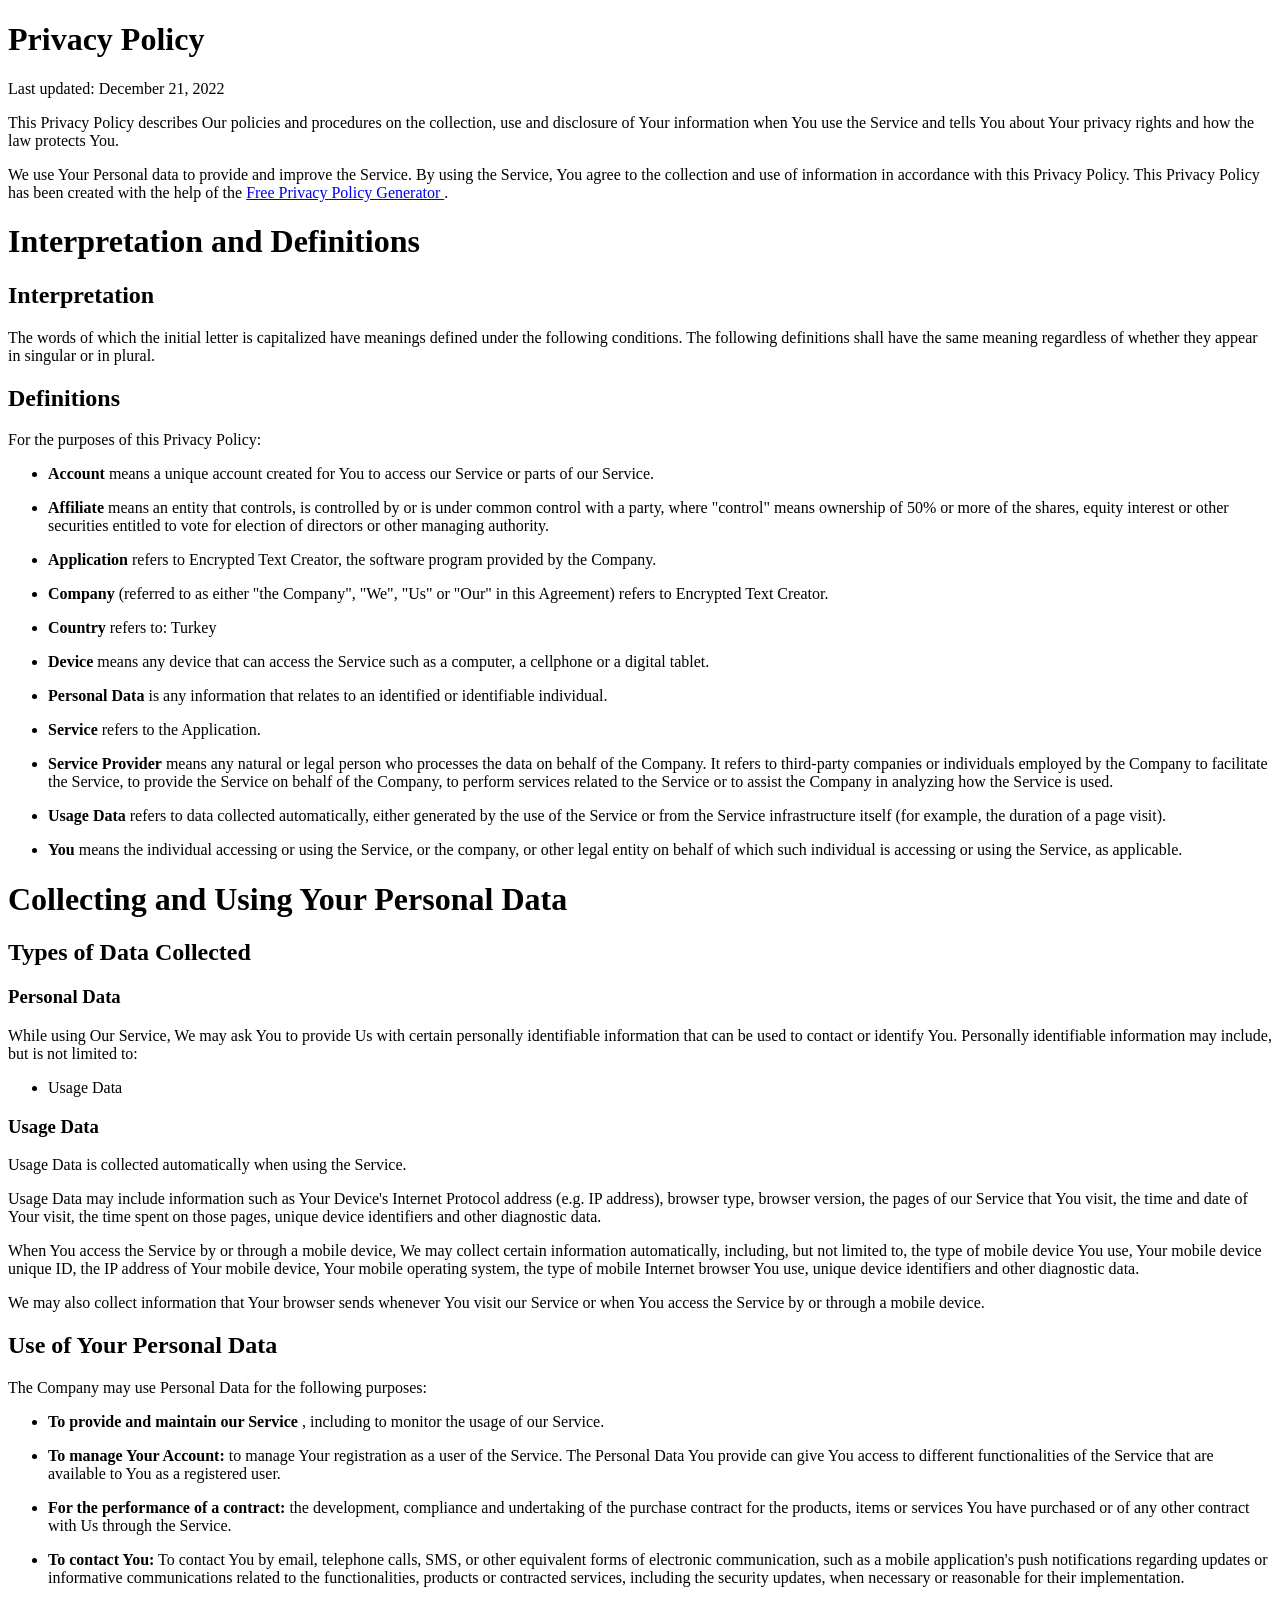
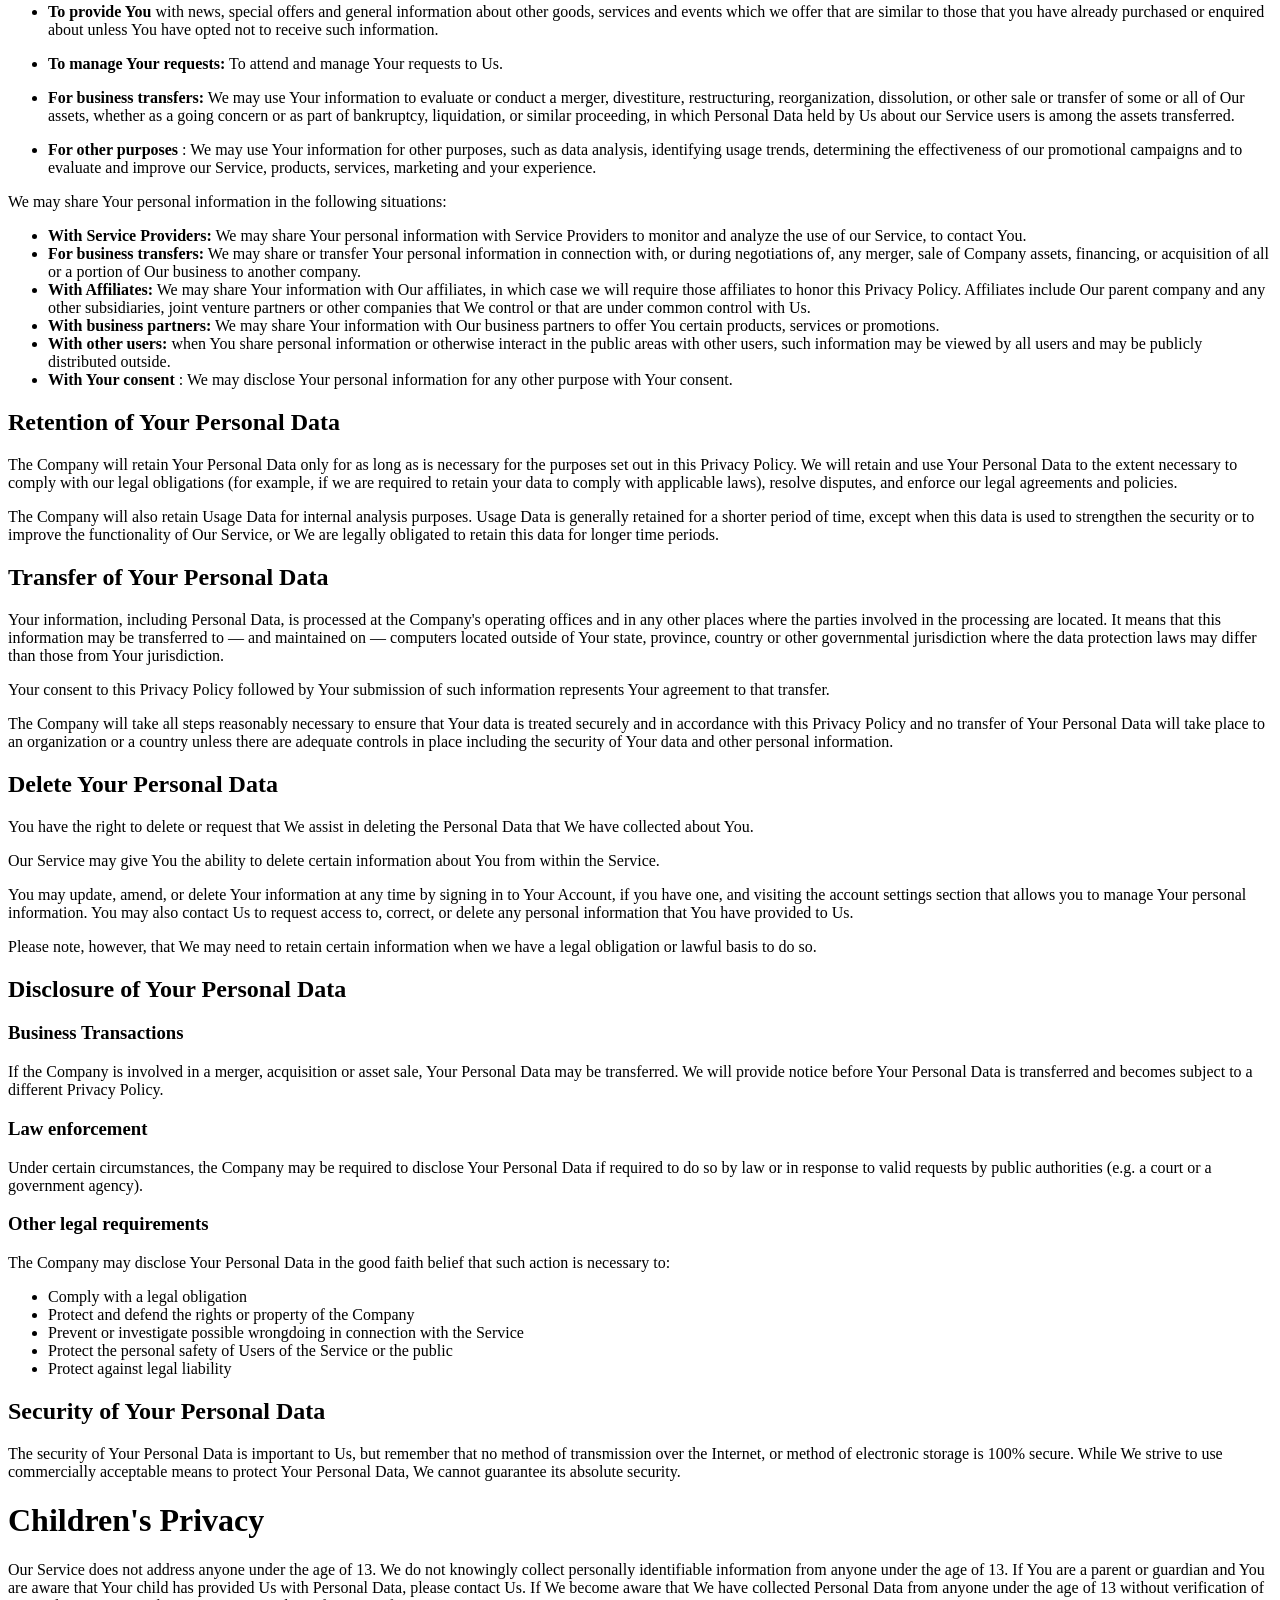
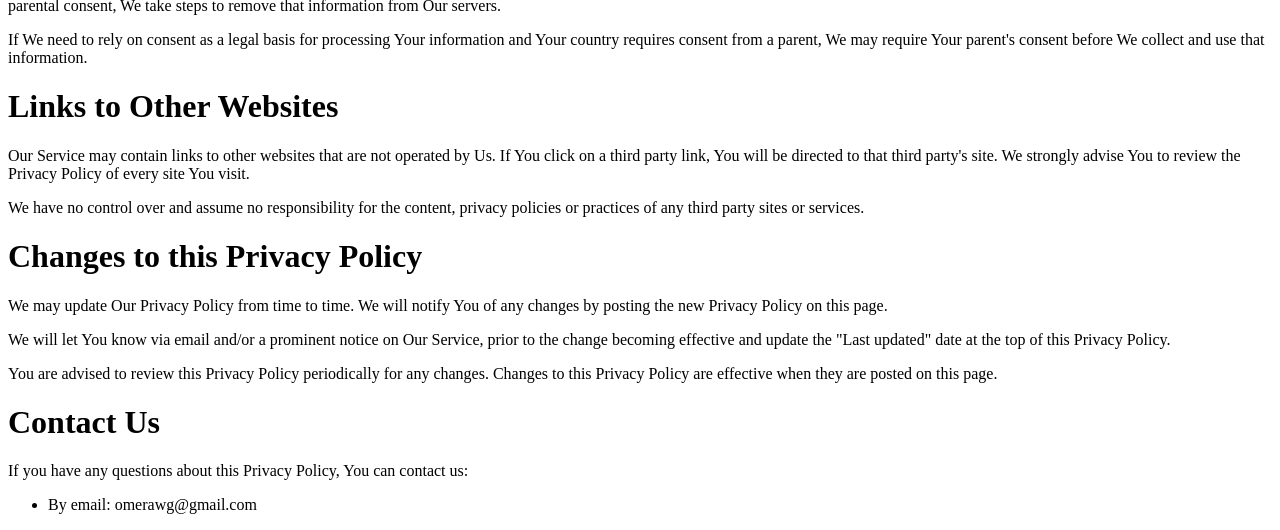
==== apps/all/privacy-policy.html @ ef310572 "new policy" ====
<!DOCTYPE html>
<html lang="en">
  <head>
    <meta charset="UTF-8" />
    <meta http-equiv="X-UA-Compatible" content="IE=edge" />
    <meta name="viewport" content="width=device-width, initial-scale=1.0" />
    <title>Document</title>
  </head>
  <body>
    <h1>Privacy Policy</h1>
    <p>Last updated: December 21, 2022</p>
    <p>
      This Privacy Policy describes Our policies and procedures on the
      collection, use and disclosure of Your information when You use the
      Service and tells You about Your privacy rights and how the law protects
      You.
    </p>
    <p>
      We use Your Personal data to provide and improve the Service. By using the
      Service, You agree to the collection and use of information in accordance
      with this Privacy Policy. This Privacy Policy has been created with the
      help of the
      <a
        href="https://www.freeprivacypolicy.com/free-privacy-policy-generator/"
        target="_blank">
        Free Privacy Policy Generator
      </a>
      .
    </p>
    <h1>Interpretation and Definitions</h1>
    <h2>Interpretation</h2>
    <p>
      The words of which the initial letter is capitalized have meanings defined
      under the following conditions. The following definitions shall have the
      same meaning regardless of whether they appear in singular or in plural.
    </p>
    <h2>Definitions</h2>
    <p>For the purposes of this Privacy Policy:</p>
    <ul>
      <li>
        <p>
          <strong>Account</strong>
          means a unique account created for You to access our Service or parts
          of our Service.
        </p>
      </li>
      <li>
        <p>
          <strong>Affiliate</strong>
          means an entity that controls, is controlled by or is under common
          control with a party, where &quot;control&quot; means ownership of 50%
          or more of the shares, equity interest or other securities entitled to
          vote for election of directors or other managing authority.
        </p>
      </li>
      <li>
        <p>
          <strong>Application</strong>
          refers to Encrypted Text Creator, the software program provided by the
          Company.
        </p>
      </li>
      <li>
        <p>
          <strong>Company</strong>
          (referred to as either &quot;the Company&quot;, &quot;We&quot;,
          &quot;Us&quot; or &quot;Our&quot; in this Agreement) refers to
          Encrypted Text Creator.
        </p>
      </li>
      <li>
        <p>
          <strong>Country</strong>
          refers to: Turkey
        </p>
      </li>
      <li>
        <p>
          <strong>Device</strong>
          means any device that can access the Service such as a computer, a
          cellphone or a digital tablet.
        </p>
      </li>
      <li>
        <p>
          <strong>Personal Data</strong>
          is any information that relates to an identified or identifiable
          individual.
        </p>
      </li>
      <li>
        <p>
          <strong>Service</strong>
          refers to the Application.
        </p>
      </li>
      <li>
        <p>
          <strong>Service Provider</strong>
          means any natural or legal person who processes the data on behalf of
          the Company. It refers to third-party companies or individuals
          employed by the Company to facilitate the Service, to provide the
          Service on behalf of the Company, to perform services related to the
          Service or to assist the Company in analyzing how the Service is used.
        </p>
      </li>
      <li>
        <p>
          <strong>Usage Data</strong>
          refers to data collected automatically, either generated by the use of
          the Service or from the Service infrastructure itself (for example,
          the duration of a page visit).
        </p>
      </li>
      <li>
        <p>
          <strong>You</strong>
          means the individual accessing or using the Service, or the company,
          or other legal entity on behalf of which such individual is accessing
          or using the Service, as applicable.
        </p>
      </li>
    </ul>
    <h1>Collecting and Using Your Personal Data</h1>
    <h2>Types of Data Collected</h2>
    <h3>Personal Data</h3>
    <p>
      While using Our Service, We may ask You to provide Us with certain
      personally identifiable information that can be used to contact or
      identify You. Personally identifiable information may include, but is not
      limited to:
    </p>
    <ul>
      <li>Usage Data</li>
    </ul>
    <h3>Usage Data</h3>
    <p>Usage Data is collected automatically when using the Service.</p>
    <p>
      Usage Data may include information such as Your Device's Internet Protocol
      address (e.g. IP address), browser type, browser version, the pages of our
      Service that You visit, the time and date of Your visit, the time spent on
      those pages, unique device identifiers and other diagnostic data.
    </p>
    <p>
      When You access the Service by or through a mobile device, We may collect
      certain information automatically, including, but not limited to, the type
      of mobile device You use, Your mobile device unique ID, the IP address of
      Your mobile device, Your mobile operating system, the type of mobile
      Internet browser You use, unique device identifiers and other diagnostic
      data.
    </p>
    <p>
      We may also collect information that Your browser sends whenever You visit
      our Service or when You access the Service by or through a mobile device.
    </p>
    <h2>Use of Your Personal Data</h2>
    <p>The Company may use Personal Data for the following purposes:</p>
    <ul>
      <li>
        <p>
          <strong>To provide and maintain our Service</strong>
          , including to monitor the usage of our Service.
        </p>
      </li>
      <li>
        <p>
          <strong>To manage Your Account:</strong>
          to manage Your registration as a user of the Service. The Personal
          Data You provide can give You access to different functionalities of
          the Service that are available to You as a registered user.
        </p>
      </li>
      <li>
        <p>
          <strong>For the performance of a contract:</strong>
          the development, compliance and undertaking of the purchase contract
          for the products, items or services You have purchased or of any other
          contract with Us through the Service.
        </p>
      </li>
      <li>
        <p>
          <strong>To contact You:</strong>
          To contact You by email, telephone calls, SMS, or other equivalent
          forms of electronic communication, such as a mobile application's push
          notifications regarding updates or informative communications related
          to the functionalities, products or contracted services, including the
          security updates, when necessary or reasonable for their
          implementation.
        </p>
      </li>
      <li>
        <p>
          <strong>To provide You</strong>
          with news, special offers and general information about other goods,
          services and events which we offer that are similar to those that you
          have already purchased or enquired about unless You have opted not to
          receive such information.
        </p>
      </li>
      <li>
        <p>
          <strong>To manage Your requests:</strong>
          To attend and manage Your requests to Us.
        </p>
      </li>
      <li>
        <p>
          <strong>For business transfers:</strong>
          We may use Your information to evaluate or conduct a merger,
          divestiture, restructuring, reorganization, dissolution, or other sale
          or transfer of some or all of Our assets, whether as a going concern
          or as part of bankruptcy, liquidation, or similar proceeding, in which
          Personal Data held by Us about our Service users is among the assets
          transferred.
        </p>
      </li>
      <li>
        <p>
          <strong>For other purposes</strong>
          : We may use Your information for other purposes, such as data
          analysis, identifying usage trends, determining the effectiveness of
          our promotional campaigns and to evaluate and improve our Service,
          products, services, marketing and your experience.
        </p>
      </li>
    </ul>
    <p>We may share Your personal information in the following situations:</p>
    <ul>
      <li>
        <strong>With Service Providers:</strong>
        We may share Your personal information with Service Providers to monitor
        and analyze the use of our Service, to contact You.
      </li>
      <li>
        <strong>For business transfers:</strong>
        We may share or transfer Your personal information in connection with,
        or during negotiations of, any merger, sale of Company assets,
        financing, or acquisition of all or a portion of Our business to another
        company.
      </li>
      <li>
        <strong>With Affiliates:</strong>
        We may share Your information with Our affiliates, in which case we will
        require those affiliates to honor this Privacy Policy. Affiliates
        include Our parent company and any other subsidiaries, joint venture
        partners or other companies that We control or that are under common
        control with Us.
      </li>
      <li>
        <strong>With business partners:</strong>
        We may share Your information with Our business partners to offer You
        certain products, services or promotions.
      </li>
      <li>
        <strong>With other users:</strong>
        when You share personal information or otherwise interact in the public
        areas with other users, such information may be viewed by all users and
        may be publicly distributed outside.
      </li>
      <li>
        <strong>With Your consent</strong>
        : We may disclose Your personal information for any other purpose with
        Your consent.
      </li>
    </ul>
    <h2>Retention of Your Personal Data</h2>
    <p>
      The Company will retain Your Personal Data only for as long as is
      necessary for the purposes set out in this Privacy Policy. We will retain
      and use Your Personal Data to the extent necessary to comply with our
      legal obligations (for example, if we are required to retain your data to
      comply with applicable laws), resolve disputes, and enforce our legal
      agreements and policies.
    </p>
    <p>
      The Company will also retain Usage Data for internal analysis purposes.
      Usage Data is generally retained for a shorter period of time, except when
      this data is used to strengthen the security or to improve the
      functionality of Our Service, or We are legally obligated to retain this
      data for longer time periods.
    </p>
    <h2>Transfer of Your Personal Data</h2>
    <p>
      Your information, including Personal Data, is processed at the Company's
      operating offices and in any other places where the parties involved in
      the processing are located. It means that this information may be
      transferred to — and maintained on — computers located outside of Your
      state, province, country or other governmental jurisdiction where the data
      protection laws may differ than those from Your jurisdiction.
    </p>
    <p>
      Your consent to this Privacy Policy followed by Your submission of such
      information represents Your agreement to that transfer.
    </p>
    <p>
      The Company will take all steps reasonably necessary to ensure that Your
      data is treated securely and in accordance with this Privacy Policy and no
      transfer of Your Personal Data will take place to an organization or a
      country unless there are adequate controls in place including the security
      of Your data and other personal information.
    </p>
    <h2>Delete Your Personal Data</h2>
    <p>
      You have the right to delete or request that We assist in deleting the
      Personal Data that We have collected about You.
    </p>
    <p>
      Our Service may give You the ability to delete certain information about
      You from within the Service.
    </p>
    <p>
      You may update, amend, or delete Your information at any time by signing
      in to Your Account, if you have one, and visiting the account settings
      section that allows you to manage Your personal information. You may also
      contact Us to request access to, correct, or delete any personal
      information that You have provided to Us.
    </p>
    <p>
      Please note, however, that We may need to retain certain information when
      we have a legal obligation or lawful basis to do so.
    </p>
    <h2>Disclosure of Your Personal Data</h2>
    <h3>Business Transactions</h3>
    <p>
      If the Company is involved in a merger, acquisition or asset sale, Your
      Personal Data may be transferred. We will provide notice before Your
      Personal Data is transferred and becomes subject to a different Privacy
      Policy.
    </p>
    <h3>Law enforcement</h3>
    <p>
      Under certain circumstances, the Company may be required to disclose Your
      Personal Data if required to do so by law or in response to valid requests
      by public authorities (e.g. a court or a government agency).
    </p>
    <h3>Other legal requirements</h3>
    <p>
      The Company may disclose Your Personal Data in the good faith belief that
      such action is necessary to:
    </p>
    <ul>
      <li>Comply with a legal obligation</li>
      <li>Protect and defend the rights or property of the Company</li>
      <li>
        Prevent or investigate possible wrongdoing in connection with the
        Service
      </li>
      <li>Protect the personal safety of Users of the Service or the public</li>
      <li>Protect against legal liability</li>
    </ul>
    <h2>Security of Your Personal Data</h2>
    <p>
      The security of Your Personal Data is important to Us, but remember that
      no method of transmission over the Internet, or method of electronic
      storage is 100% secure. While We strive to use commercially acceptable
      means to protect Your Personal Data, We cannot guarantee its absolute
      security.
    </p>
    <h1>Children's Privacy</h1>
    <p>
      Our Service does not address anyone under the age of 13. We do not
      knowingly collect personally identifiable information from anyone under
      the age of 13. If You are a parent or guardian and You are aware that Your
      child has provided Us with Personal Data, please contact Us. If We become
      aware that We have collected Personal Data from anyone under the age of 13
      without verification of parental consent, We take steps to remove that
      information from Our servers.
    </p>
    <p>
      If We need to rely on consent as a legal basis for processing Your
      information and Your country requires consent from a parent, We may
      require Your parent's consent before We collect and use that information.
    </p>
    <h1>Links to Other Websites</h1>
    <p>
      Our Service may contain links to other websites that are not operated by
      Us. If You click on a third party link, You will be directed to that third
      party's site. We strongly advise You to review the Privacy Policy of every
      site You visit.
    </p>
    <p>
      We have no control over and assume no responsibility for the content,
      privacy policies or practices of any third party sites or services.
    </p>
    <h1>Changes to this Privacy Policy</h1>
    <p>
      We may update Our Privacy Policy from time to time. We will notify You of
      any changes by posting the new Privacy Policy on this page.
    </p>
    <p>
      We will let You know via email and/or a prominent notice on Our Service,
      prior to the change becoming effective and update the &quot;Last
      updated&quot; date at the top of this Privacy Policy.
    </p>
    <p>
      You are advised to review this Privacy Policy periodically for any
      changes. Changes to this Privacy Policy are effective when they are posted
      on this page.
    </p>
    <h1>Contact Us</h1>
    <p>
      If you have any questions about this Privacy Policy, You can contact us:
    </p>
    <ul>
      <li>By email: omerawg@gmail.com</li>
    </ul>
  </body>
</html>
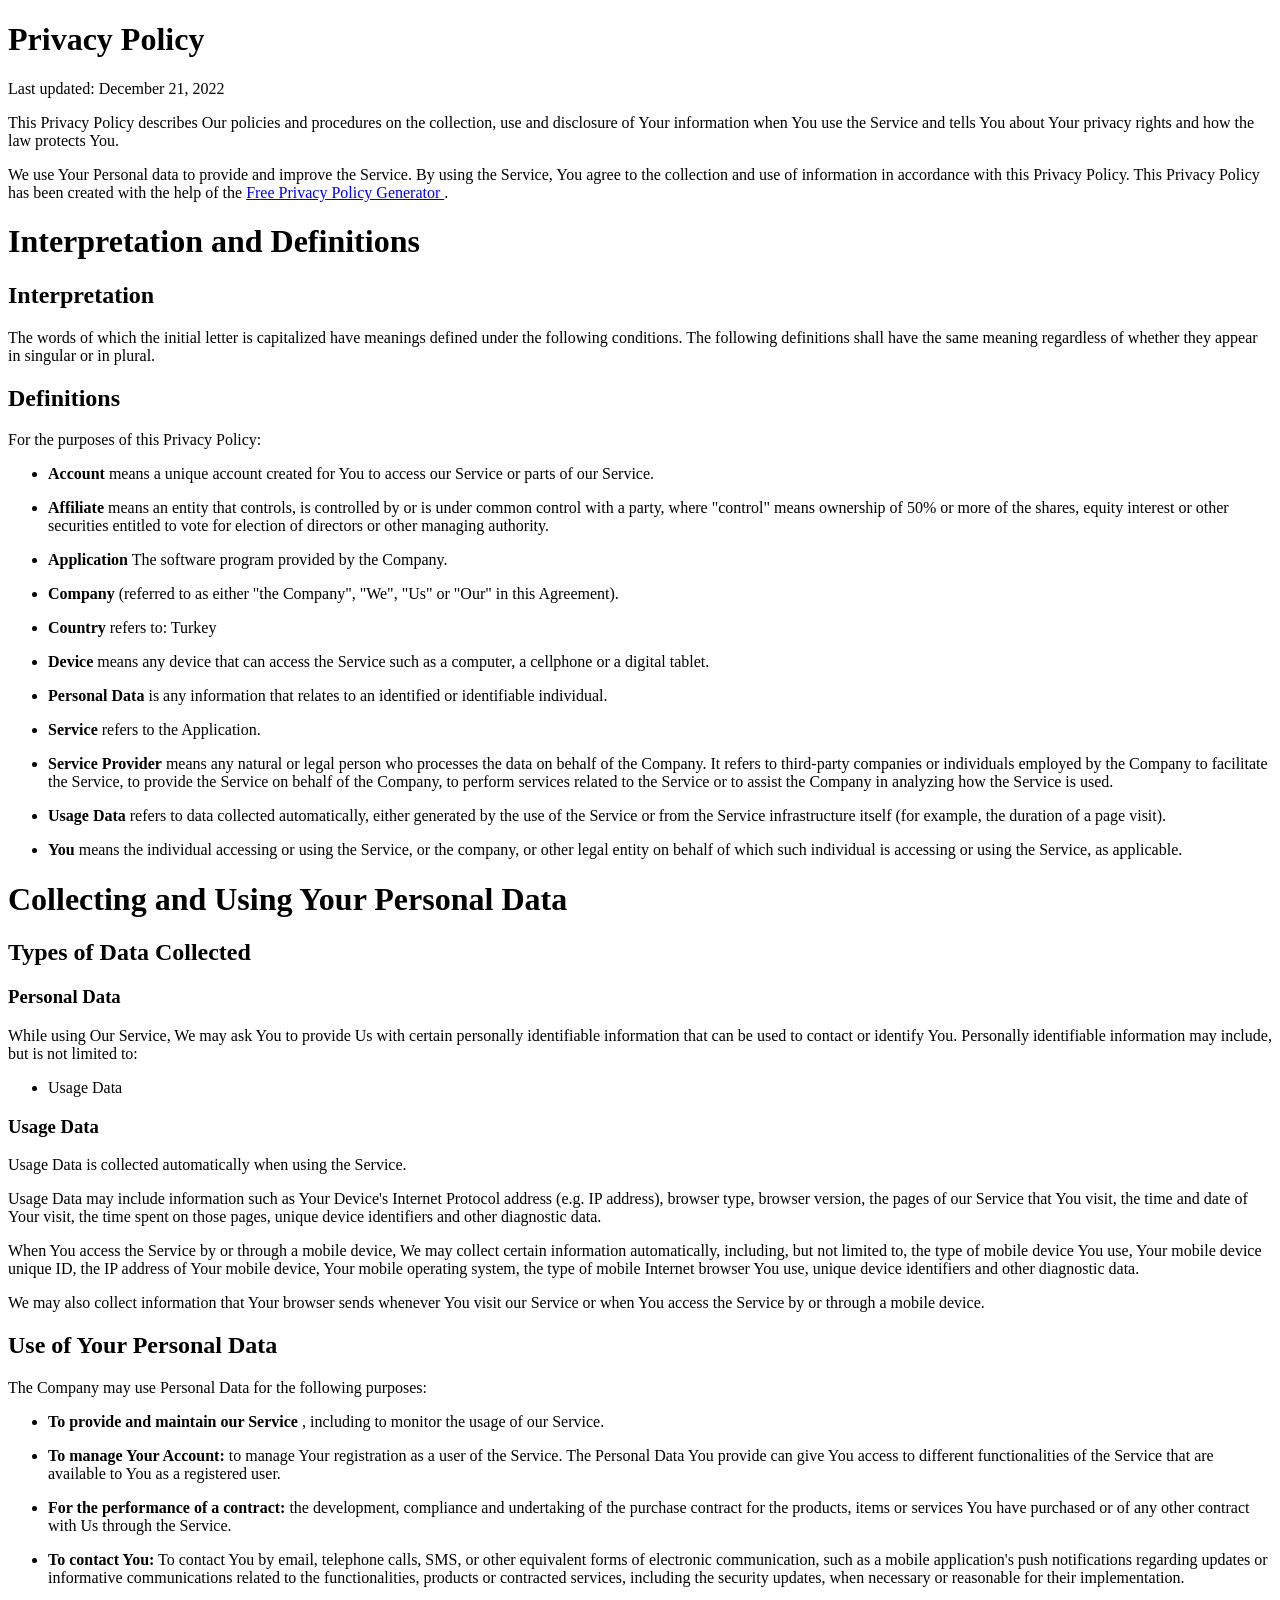
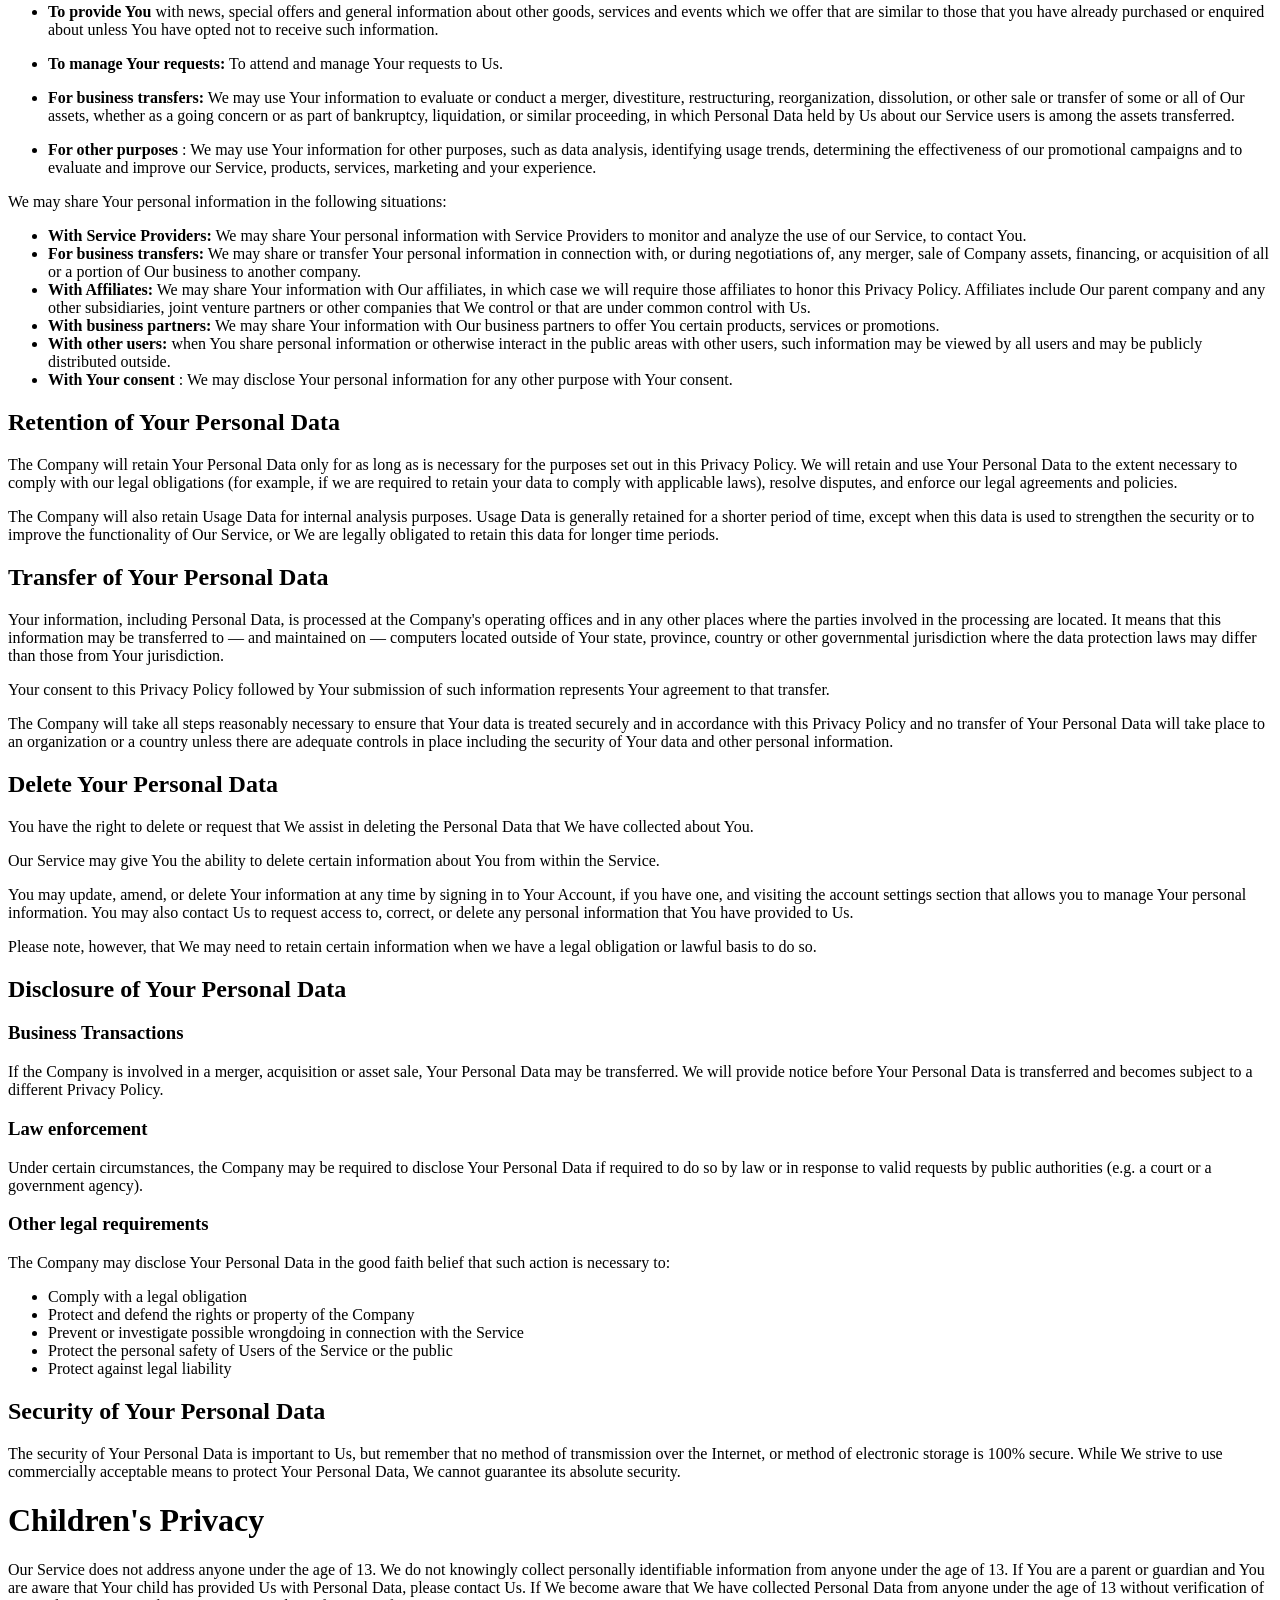
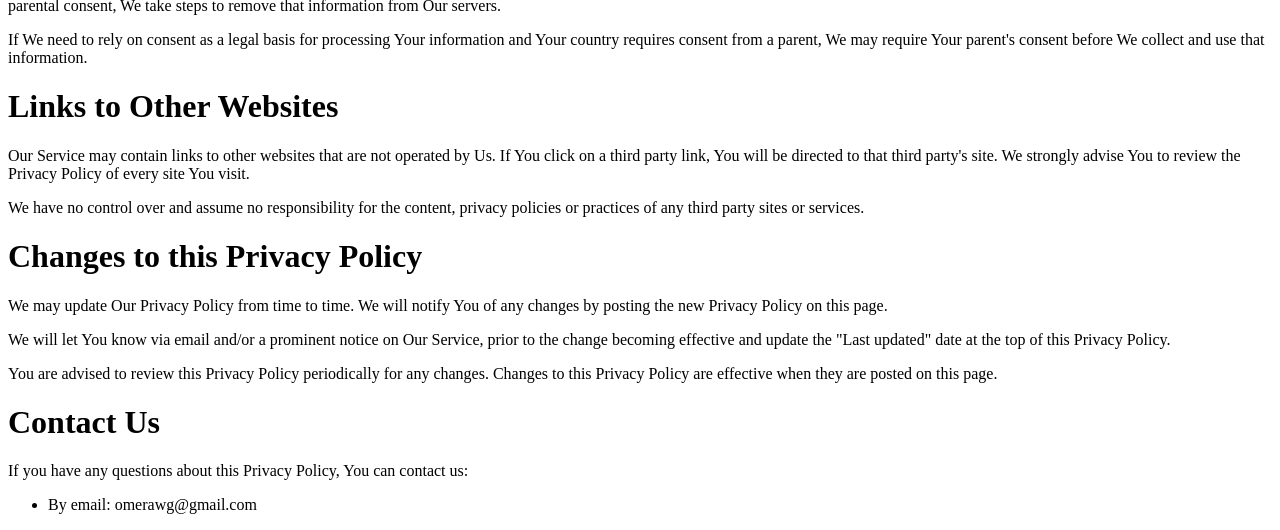
==== commit 7687ef5e: "Merge branch 'main' of https://github.com/BySuspect/bysuspect.github.io" ====
--- a/apps/all/privacy-policy.html
+++ b/apps/all/privacy-policy.html
@@ -56,16 +56,14 @@
       <li>
         <p>
           <strong>Application</strong>
-          refers to Encrypted Text Creator, the software program provided by the
-          Company.
+          The software program provided by the Company.          
         </p>
       </li>
       <li>
         <p>
           <strong>Company</strong>
           (referred to as either &quot;the Company&quot;, &quot;We&quot;,
-          &quot;Us&quot; or &quot;Our&quot; in this Agreement) refers to
-          Encrypted Text Creator.
+          &quot;Us&quot; or &quot;Our&quot; in this Agreement).
         </p>
       </li>
       <li>
